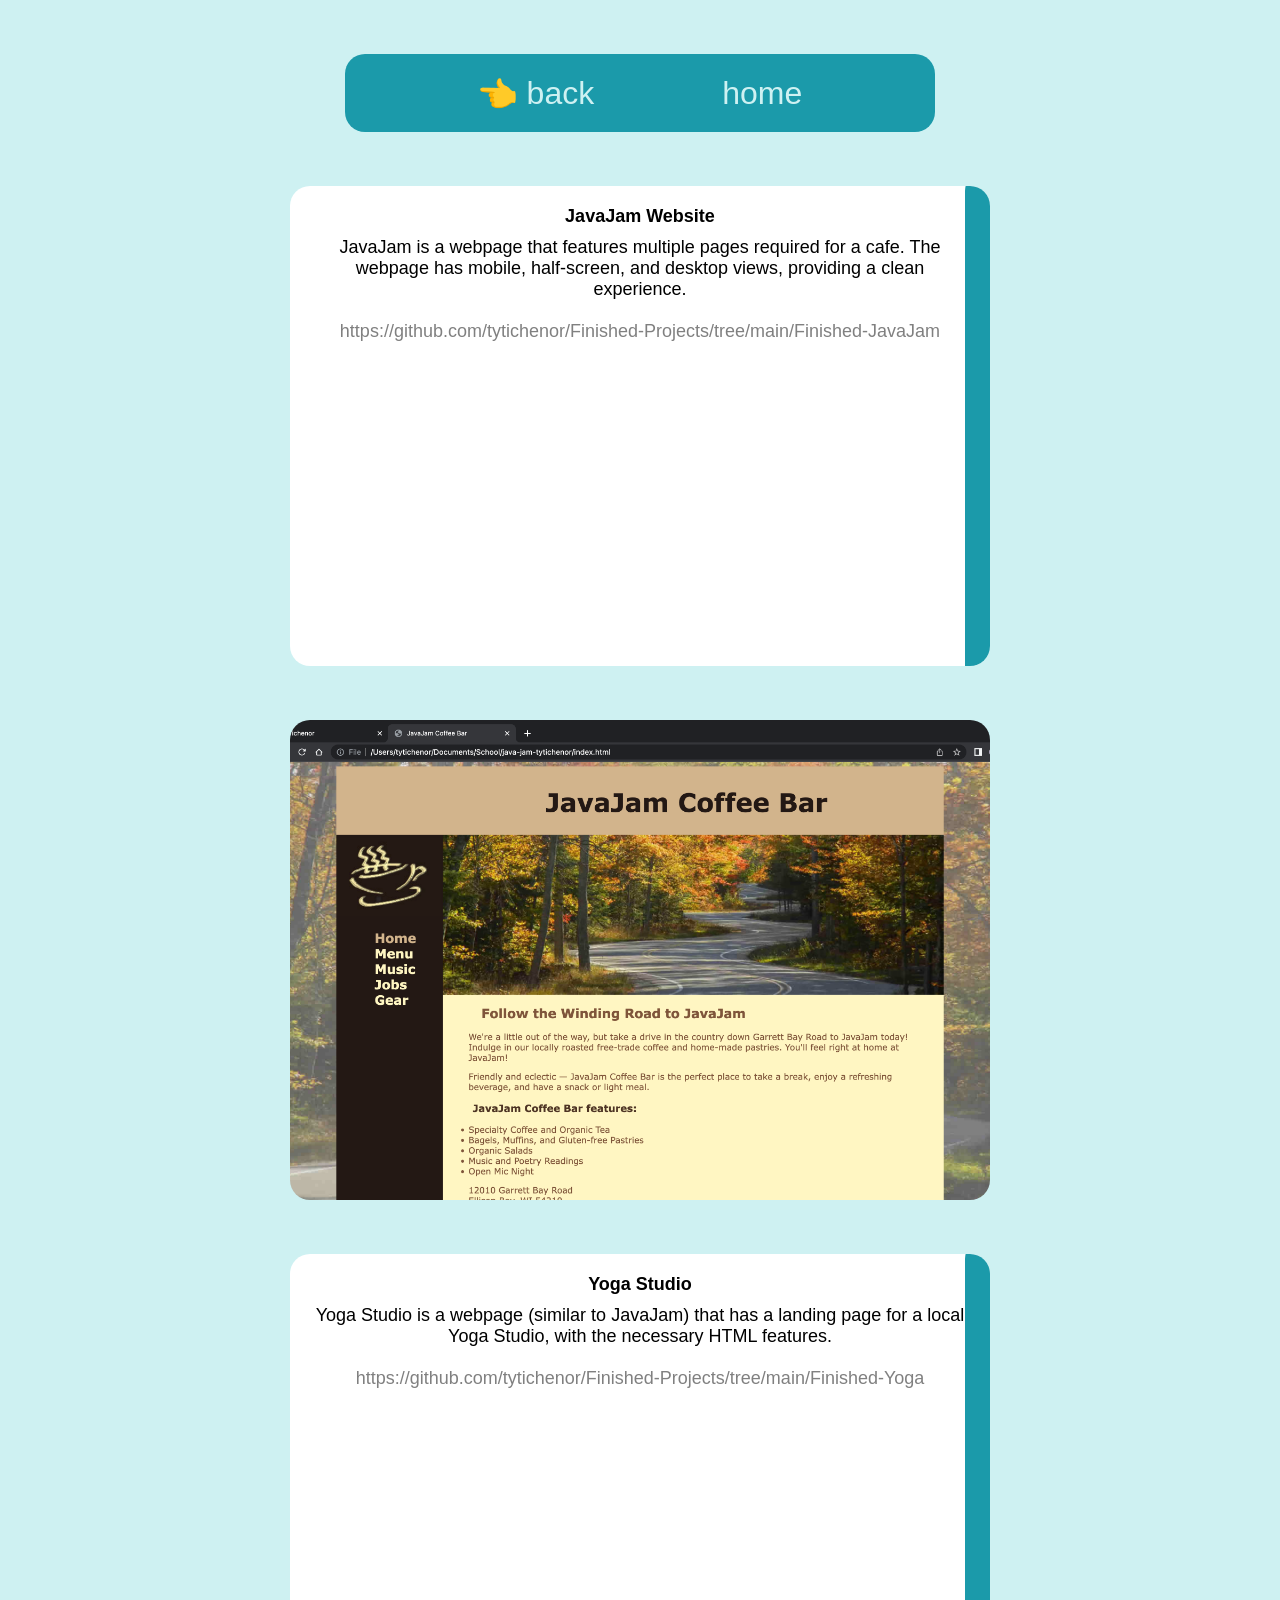
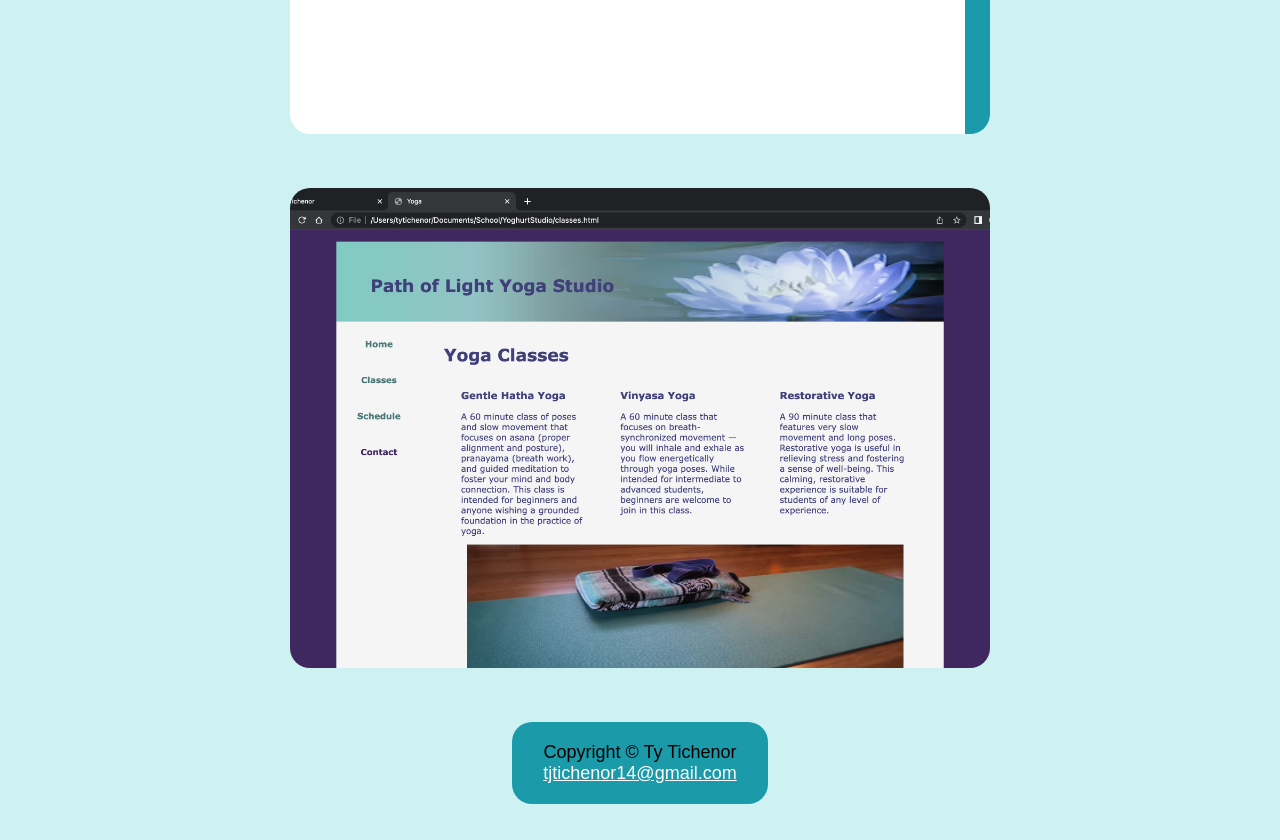
==== HTMLCSS/scportfolio-23/project-html.html @ f35fe65f "with files" ====
<!DOCTYPE html>
<html lang='en'>
    <head>
        <title>Ty Tichenor</title>
        <meta charset="utf-8">
        <link rel="stylesheet" href="portfolio.css">
        <meta name="viewport" content="width=device-width,initial-scale=1.0">
        <meta name="description" content="Ty Tichenor - Junior Computer Programmer - SICTC Evansville, IN - HTML Projects">
    </head>
    <body>
        <nav class="project-page-nav">
            <a href="projects.html"> 👈 back</a><a href="index.html">home</a>
        </nav>
        <main>
            <div class="row">
                <div class="card">
                    <h4>JavaJam Website</h4>
                    <p>JavaJam is a webpage that features multiple pages required for a cafe. The webpage has mobile, half-screen, and desktop views, providing a clean experience. <br> 
                    <br><a class="out-link-github" href="https://github.com/tytichenor/Finished-Projects/tree/main/Finished-JavaJam">https://github.com/tytichenor/Finished-Projects/tree/main/Finished-JavaJam</a></p>
                </div>
                <div class="card-preview-img-JavaJam">
                </div>
            </div>
            <div class="row">
                <div class="card">
                    <h4>Yoga Studio</h4>
                    <p>Yoga Studio is a webpage (similar to JavaJam) that has a landing page for a local Yoga Studio, with the necessary HTML features.<br> 
                    <br><a class="out-link-github" href="https://github.com/tytichenor/Finished-Projects/tree/main/Finished-Yoga">https://github.com/tytichenor/Finished-Projects/tree/main/Finished-Yoga</a></p>
                </div>
            </div>
            <div class="card-preview-img-Yoga">
            </div>
        </main>
        <footer class="project-page-footer">
            Copyright &copy; Ty Tichenor <br>
            <a href="mailto:tjtichenor14@gmail.com">tjtichenor14@gmail.com</a>
        </footer>
    </body>
</html>
---- HTMLCSS/scportfolio-23/portfolio.css ----
header{
    margin-top: 1em;
    padding-bottom: .75em;
}

body{
    background-color: #cef1f2;
    color: black;
    font-family: 'Open Sans', sans-serif;
    font-size: large;
    text-align: center;
    display: grid;
    place-items: center;
}

nav{
        position: relative;
        width: 40%;
        padding: 20px 20px 20px;
        border-radius: 1.25rem;
        background: #1b9aaa;
        text-align: center;
        
}

nav a{
    text-decoration: none;
    background-color: #1b9aaa;
    color: #cef1f2;
    margin: 2em;
    font-size: xx-large;
}

nav a:hover{
    color: white;
}

footer{
    color: black;
    position: relative;
    width: 20%;
    padding: 20px 20px 20px;
    border-radius: 1.25rem;
    background-color: #1b9aaa; 
    text-align: center;
    margin-bottom: 2em;
}

footer a{
    text-decoration: underline;
    color: white;
}

ul{
    color: #cef1f2;
}

a{
    text-decoration: none;
    color: black;
}

a:hover{
    text-decoration: none;
    color: white;    
}

.ty-logo{
    padding-bottom: 15em;
    background-image: url("content/ty-logo.png");
    background-size:contain;
    background-repeat: no-repeat;
    width: 50%;
    height: 25%;
}

.parent-projects-choice{
    margin: 0rem;
    padding: 1rem 1rem;
    text-align: center;
    padding-bottom: 10em;
    display: flex;
    padding-top: 5em;
}

.child-projects-choice{
    margin-left: 4em;
    margin-right: 4em;
    color:#70C1B3;
    display: inline-block;
    background-image: url("content/project-card-gradient.png");
    background-size: cover;
    border-radius: 1.25rem;
    padding: 4em 4rem;
    vertical-align: middle;
}

.home-left{
    float: left;
    width: 50%;
    padding-top: 6.5em;
    padding-bottom: 2em;
    padding-right: 14em;
}

.home-right{
    float: right;
    width: 50%;
    padding-top: 4em;
    padding-bottom: 2em;
}

.project-page-footer{
    background-color: #1b9aaa;
    color: black;
    margin-bottom: 2em;
}

.project-page-nav{
    margin-top: 3em;
    margin-bottom: 3em;
    width:46.125%
}


/* ALL BELOW IS FOR PYTHON PROJ PAGE CARD https://codepen.io/NikhilBobade/pen/oNZmRpa*/
* {
  padding: 0;
  margin: 0;
  box-sizing: border-box;
}

.card {
    border-radius: 1.25rem;
    filter: drop-shadow(0 5px 10px 0 #ffffff);
    width: 700px;
    height: 480px;
    background-color: white;
    color: black;
    padding: 20px;
    position: relative;
    z-index: 0;
    overflow: hidden;
    transition: 0.6s ease-in;
    margin-bottom: 3em;
  }
  
  .card::before {
    content: "";
    position: absolute;
    z-index: -1;
    top: -15px;
    right: -15px;
    background: #1b9aaa;
    height:520px;
    width: 40px;
    border-radius: 32px;
    transform: scale(1);
    transform-origin: 50% 50%;
    transition: transform 0.25s ease-out;
  }
  
  .card:hover::before{
      transition-delay:0.2s ;
  
    transform: scale(40);
  }
  
  .card:hover{
      color: #ffffff;
  
  }
  
  .card p{
      padding: 10px 0;
  }

  .out-link-github{
    color: gray;
}

/* below is all the different pics for projects */
.card-preview-img{
    border-radius: 1.25rem;
    width: 700px;
    height: 480px;
    background-image: url(content/code-test-img.jpeg);
    background-position: center;
    background-size: cover;
    padding: 20px;
    position: relative;
    z-index: 0;
    overflow: hidden;
    transition: 0.6s ease-in;
    margin-bottom: 3em;
}

.card-preview-img-JavaJam{
    border-radius: 1.25rem;
    width: 700px;
    height: 480px;
    background-image: url(content/proj-JavaJam.png);
    background-position: center;
    background-size: cover;
    padding: 20px;
    position: relative;
    z-index: 0;
    overflow: hidden;
    transition: 0.6s ease-in;
    margin-bottom: 3em;
}

.card-preview-img-Vending{
    border-radius: 1.25rem;
    width: 700px;
    height: 480px;
    background-image: url(content/proj-Vending.png);
    background-position: center;
    background-size: cover;
    padding: 20px;
    position: relative;
    z-index: 0;
    overflow: hidden;
    transition: 0.6s ease-in;
    margin-bottom: 3em;
}

.card-preview-img-Intersection{
    border-radius: 1.25rem;
    width: 700px;
    height: 480px;
    background-image: url(content/proj-Intersection.png);
    background-position: center;
    background-size: cover;
    padding: 20px;
    position: relative;
    z-index: 0;
    overflow: hidden;
    transition: 0.6s ease-in;
    margin-bottom: 3em;
}

.card-preview-img-Krusty{
    border-radius: 1.25rem;
    width: 700px;
    height: 480px;
    background-image: url(content/proj-Krusty.png);
    background-position: center;
    background-size: cover;
    padding: 20px;
    position: relative;
    z-index: 0;
    overflow: hidden;
    transition: 0.6s ease-in;
    margin-bottom: 3em;
}

.card-preview-img-Yoga{
    border-radius: 1.25rem;
    width: 700px;
    height: 480px;
    background-image: url(content/proj-Yoga.png);
    background-position: center;
    background-size: cover;
    padding: 20px;
    position: relative;
    z-index: 0;
    overflow: hidden;
    transition: 0.6s ease-in;
    margin-bottom: 3em;
}

/* home card for red to cover the card */
.home-card{
    font-size: x-large;
    margin-left: 4em;
    margin-right: 4em;
    color: #1b9aaa;
    background-color: white;
    border-radius: 1.25rem;
    padding: 20px;
    filter: drop-shadow(0 5px 10px 0 #ffffff);
    position: relative;
    z-index: 0;
    overflow: hidden;
    transition: 0.6s ease-in;
    margin-bottom: 3em;
    width: 500px;
    height: 480px;
    text-align: left;
}
  
  .home-card::before {
    content: "";
    position: absolute;
    z-index: -1;
    top: -15px;
    right: -15px;
    background: #1b9aaa;
    height:600px;
    width: 30px;
    border-radius: 32px;
    transform: scale(1);
    transform-origin: 50% 50%;
    transition: transform 0.25s ease-out;
  }
  
  .home-card:hover::before{
      transition-delay:0.2s ;
  
    transform: scale(40);
  }
  
  .home-card:hover{
      color: #ffffff;
  
  }
  
  .home-card p{
      padding: 10px 0;
  }

.home-card-preview{
    border-radius: 1.25rem;
    width: 700px;
    height: 480px;
    background-image: url(content/code-test-img.jpeg);
    background-position: center;
    background-size: cover;
    padding: 20px;
    position: relative;
    z-index: 0;
    overflow: hidden;
    transition: 0.6s ease-in;
    margin-bottom: 3em;
}

.trinket{
    padding-bottom: 3em;
}

.form-home{
    margin-bottom: 3em;
}

.form-home h1{
    color: #1b9aaa;
}

table{
    border-radius: .75em;
    background-color:#cef1f2;
    margin-left: 11em;
    padding: 1em;
}

tr{
    color: black;
}



/* mobile */
@media (max-width:600px){
    body{
        background-color: #cef1f2;
        color: black;
        font-family: 'Open Sans', sans-serif;
        font-size: large;
        text-align: center;
        display:inline-flexbox;
        place-items: center;
    }

    .home-left{
        width: 100%;
        padding-top: 4.5em;
        padding-bottom: 2em;
        padding-right: 0em;
    }
    
    .home-right{
        width: 100%;
        padding-top: 2em;
        padding-bottom: 2em;
    }

    .ty-logo{
        padding-bottom: 7em;
        background-image: url("content/ty-logo.png");
        background-size:cover;
        width: 90%;
        background-repeat: no-repeat;
        margin-bottom: 2em;
    }

    footer{
        position: relative;
        width: 50%;
        padding: 20px 20px 20px;
        border-radius: 1.25rem;
        background-color: #1b9aaa; 
        text-align: center;
        margin-bottom: 2em;
    }

    .home-card{
        font-size: large;
        width: 350px;
        height: 330px;
    }

    nav{
        width: 70%;
    }

    nav a{
        font-size: x-large;
        margin-right: 1.5em;
    }

    .parent-projects-choice{
        text-align: center;
        padding-bottom: 10em;
        display:contents;
    }

    .child-projects-choice{
        margin-left: 3em;
        margin-right: 3em;
        margin-top: 2em;
        margin-bottom: 2em;
        border-radius: 1.25rem;
        padding: 4em 4rem;
    }

    .project-page-nav{
        width: 80%;
    }

    .card {
        width: 400px;
        height: 280px;
    }

    .card-preview-img{
        width: 400px;
        height: 280px;
    }

    .card-preview-img-JavaJam{
        width: 400px;
        height: 280px;
    }

    .card-preview-img-Vending{
        width: 400px;
        height: 280px;
    }

    .card-preview-img-Intersection{
        width: 400px;
        height: 280px;
    }

    .card-preview-img-Krusty{
        width: 400px;
        height: 280px;
    }

    .card-preview-img-Yoga{
        width: 400px;
        height: 280px;
    }

    .card::before {
        height:520px;
        width: 30px;
      }

      .project-page-footer{
        color: black;
        font-size: medium;
    }

    .trinket{
        padding-bottom: 5em;
        width: 100%;
        height: 50%;
    }

    table{
        margin-left: 3em;
    }
    
}

/* dark #1b9aaa    light #cef1f2  */
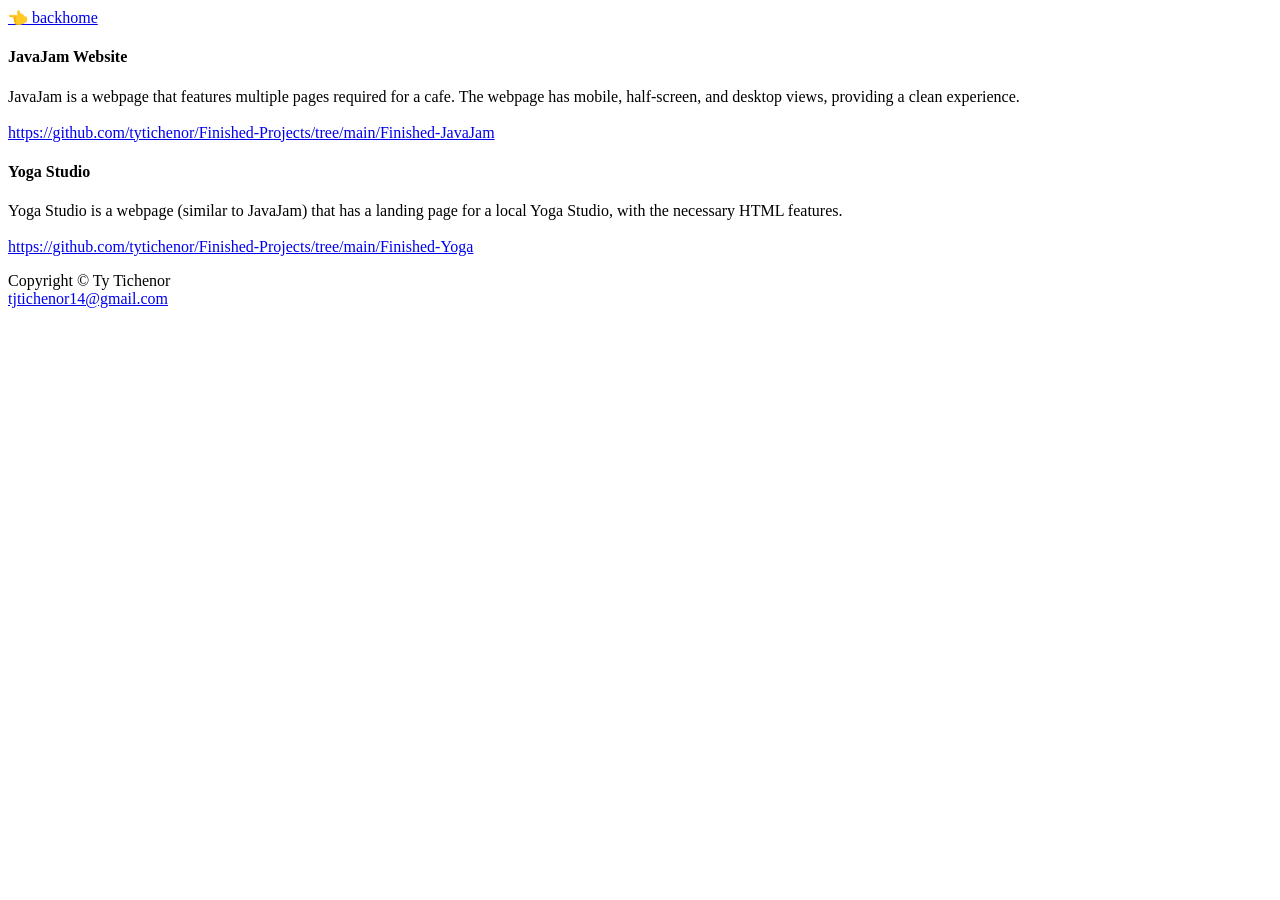
==== commit e940d8bf: "restart" ====
--- a/HTMLCSS/scportfolio-23/project-html.html
+++ b/HTMLCSS/scportfolio-23/project-html.html
@@ -1,39 +1,39 @@
-<!DOCTYPE html>
-<html lang='en'>
-    <head>
-        <title>Ty Tichenor</title>
-        <meta charset="utf-8">
-        <link rel="stylesheet" href="portfolio.css">
-        <meta name="viewport" content="width=device-width,initial-scale=1.0">
-        <meta name="description" content="Ty Tichenor - Junior Computer Programmer - SICTC Evansville, IN - HTML Projects">
-    </head>
-    <body>
-        <nav class="project-page-nav">
-            <a href="projects.html"> 👈 back</a><a href="index.html">home</a>
-        </nav>
-        <main>
-            <div class="row">
-                <div class="card">
-                    <h4>JavaJam Website</h4>
-                    <p>JavaJam is a webpage that features multiple pages required for a cafe. The webpage has mobile, half-screen, and desktop views, providing a clean experience. <br> 
-                    <br><a class="out-link-github" href="https://github.com/tytichenor/Finished-Projects/tree/main/Finished-JavaJam">https://github.com/tytichenor/Finished-Projects/tree/main/Finished-JavaJam</a></p>
-                </div>
-                <div class="card-preview-img-JavaJam">
-                </div>
-            </div>
-            <div class="row">
-                <div class="card">
-                    <h4>Yoga Studio</h4>
-                    <p>Yoga Studio is a webpage (similar to JavaJam) that has a landing page for a local Yoga Studio, with the necessary HTML features.<br> 
-                    <br><a class="out-link-github" href="https://github.com/tytichenor/Finished-Projects/tree/main/Finished-Yoga">https://github.com/tytichenor/Finished-Projects/tree/main/Finished-Yoga</a></p>
-                </div>
-            </div>
-            <div class="card-preview-img-Yoga">
-            </div>
-        </main>
-        <footer class="project-page-footer">
-            Copyright &copy; Ty Tichenor <br>
-            <a href="mailto:tjtichenor14@gmail.com">tjtichenor14@gmail.com</a>
-        </footer>
-    </body>
-</html>
+<!DOCTYPE html>
+<html lang='en'>
+    <head>
+        <title>Ty Tichenor</title>
+        <meta charset="utf-8">
+        <link rel="stylesheet" href="portfolio.css">
+        <meta name="viewport" content="width=device-width,initial-scale=1.0">
+        <meta name="description" content="Ty Tichenor - Junior Computer Programmer - SICTC Evansville, IN - HTML Projects">
+    </head>
+    <body>
+        <nav class="project-page-nav">
+            <a href="projects.html"> 👈 back</a><a href="index.html">home</a>
+        </nav>
+        <main>
+            <div class="row">
+                <div class="card">
+                    <h4>JavaJam Website</h4>
+                    <p>JavaJam is a webpage that features multiple pages required for a cafe. The webpage has mobile, half-screen, and desktop views, providing a clean experience. <br> 
+                    <br><a class="out-link-github" href="https://github.com/tytichenor/Finished-Projects/tree/main/Finished-JavaJam">https://github.com/tytichenor/Finished-Projects/tree/main/Finished-JavaJam</a></p>
+                </div>
+                <div class="card-preview-img-JavaJam">
+                </div>
+            </div>
+            <div class="row">
+                <div class="card">
+                    <h4>Yoga Studio</h4>
+                    <p>Yoga Studio is a webpage (similar to JavaJam) that has a landing page for a local Yoga Studio, with the necessary HTML features.<br> 
+                    <br><a class="out-link-github" href="https://github.com/tytichenor/Finished-Projects/tree/main/Finished-Yoga">https://github.com/tytichenor/Finished-Projects/tree/main/Finished-Yoga</a></p>
+                </div>
+            </div>
+            <div class="card-preview-img-Yoga">
+            </div>
+        </main>
+        <footer class="project-page-footer">
+            Copyright &copy; Ty Tichenor <br>
+            <a href="mailto:tjtichenor14@gmail.com">tjtichenor14@gmail.com</a>
+        </footer>
+    </body>
+</html>
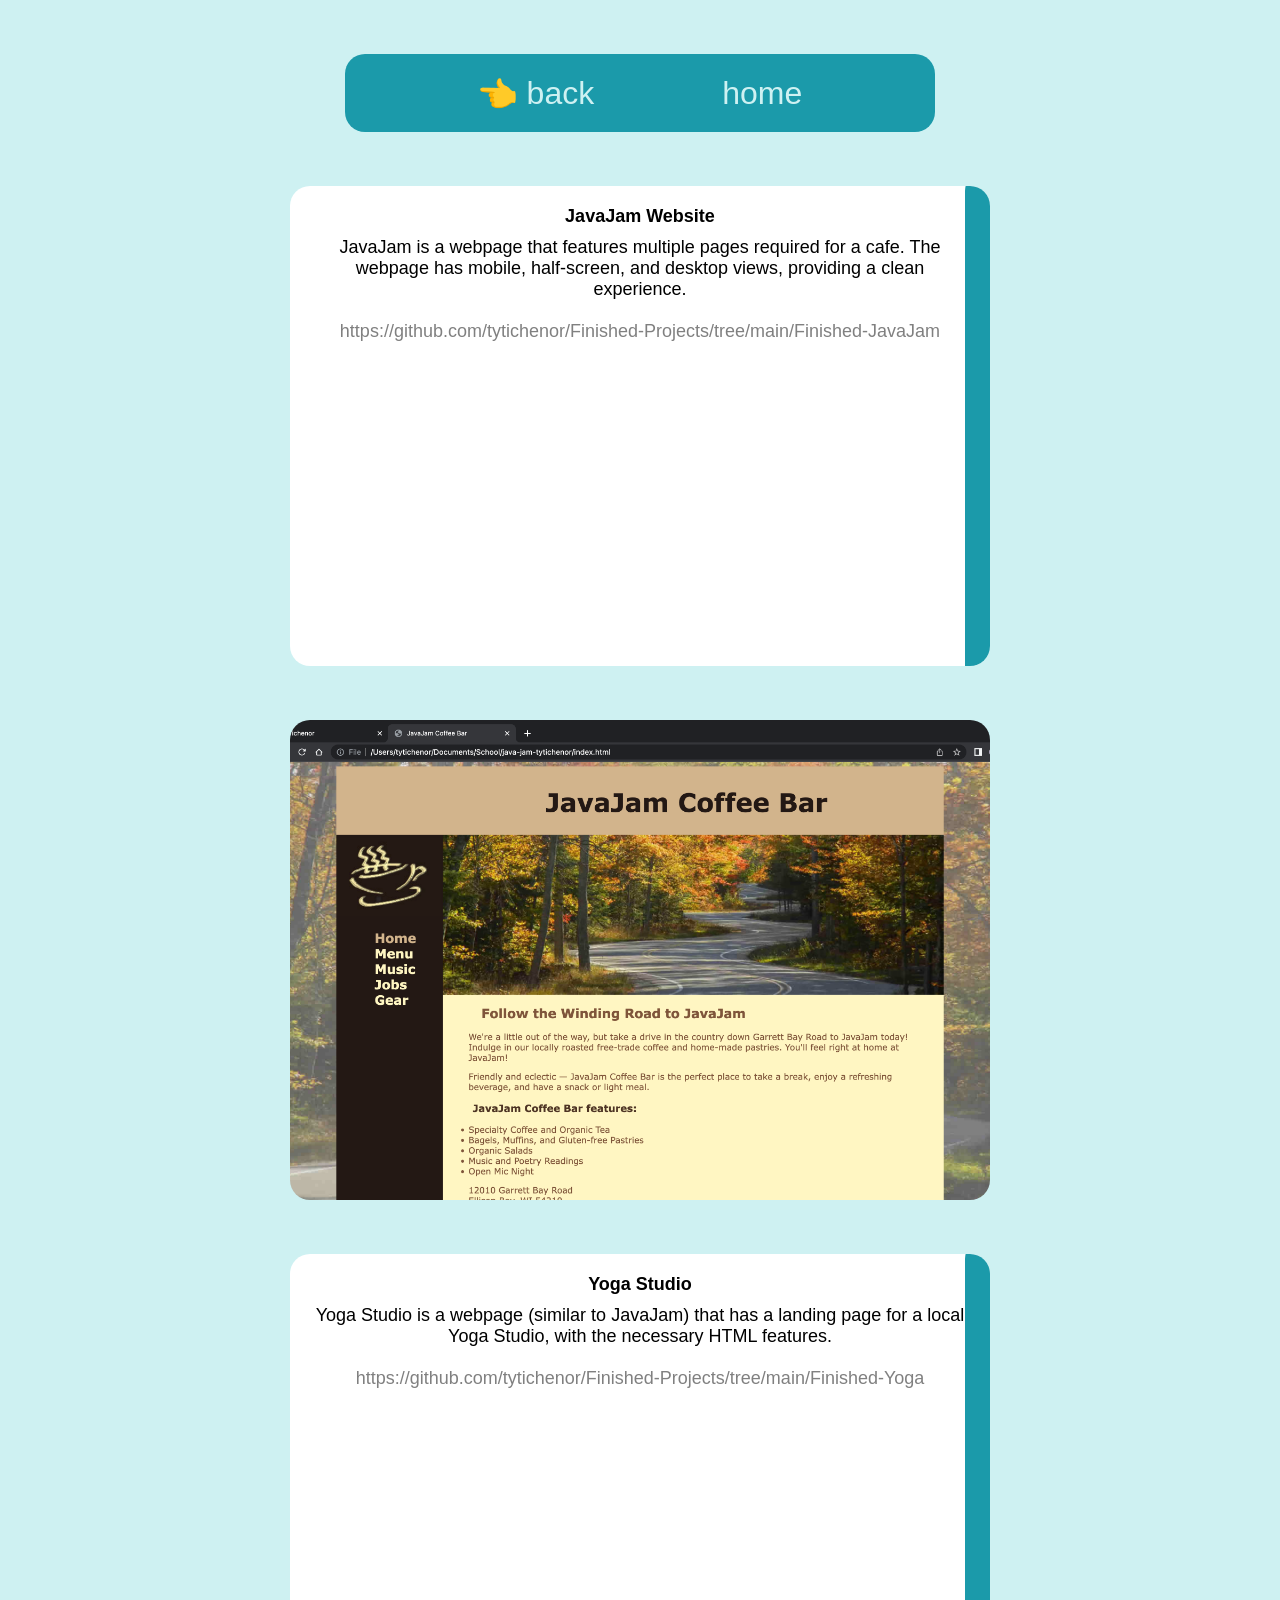
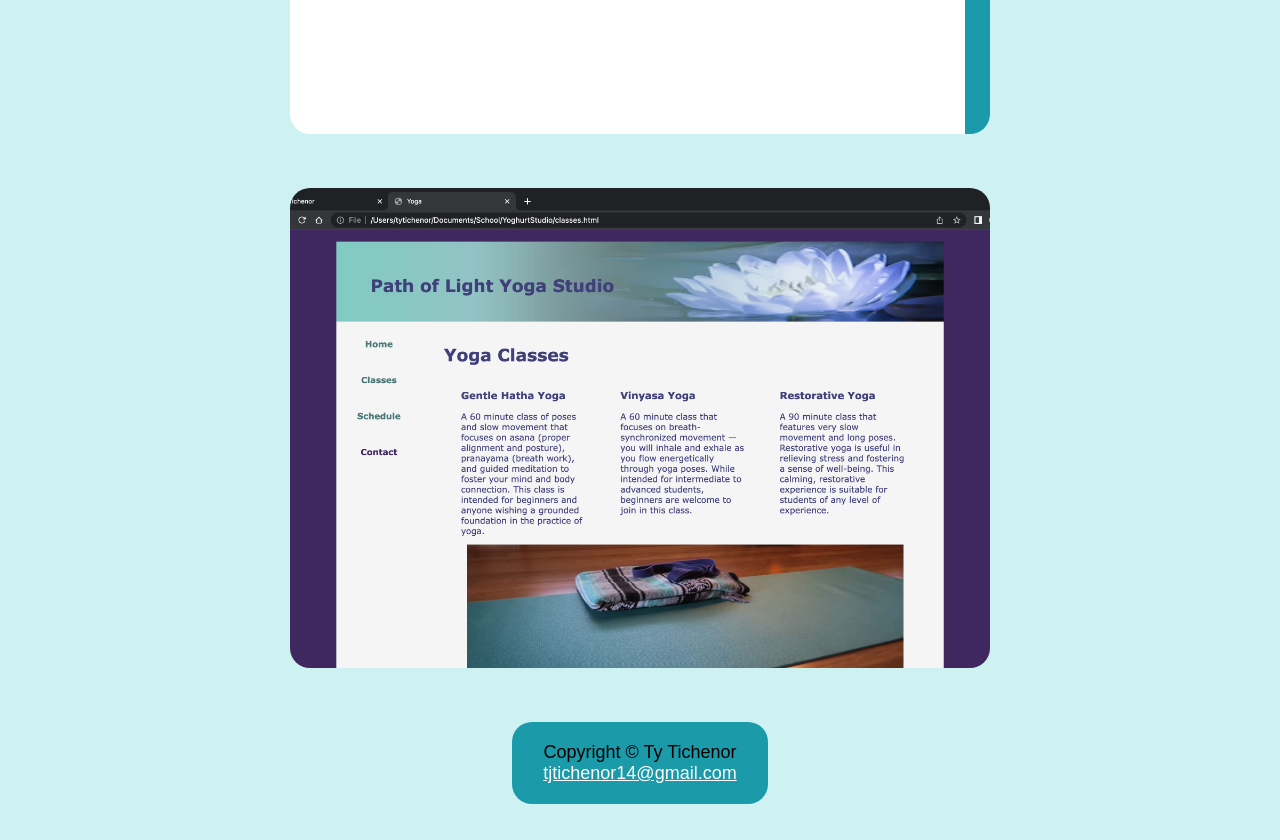
==== commit 085064c6: "fix portfolio" ====
--- a/HTMLCSS/scportfolio-23/project-html.html
+++ b/HTMLCSS/scportfolio-23/project-html.html
@@ -1,39 +1,39 @@
-<!DOCTYPE html>
-<html lang='en'>
-    <head>
-        <title>Ty Tichenor</title>
-        <meta charset="utf-8">
-        <link rel="stylesheet" href="portfolio.css">
-        <meta name="viewport" content="width=device-width,initial-scale=1.0">
-        <meta name="description" content="Ty Tichenor - Junior Computer Programmer - SICTC Evansville, IN - HTML Projects">
-    </head>
-    <body>
-        <nav class="project-page-nav">
-            <a href="projects.html"> 👈 back</a><a href="index.html">home</a>
-        </nav>
-        <main>
-            <div class="row">
-                <div class="card">
-                    <h4>JavaJam Website</h4>
-                    <p>JavaJam is a webpage that features multiple pages required for a cafe. The webpage has mobile, half-screen, and desktop views, providing a clean experience. <br> 
-                    <br><a class="out-link-github" href="https://github.com/tytichenor/Finished-Projects/tree/main/Finished-JavaJam">https://github.com/tytichenor/Finished-Projects/tree/main/Finished-JavaJam</a></p>
-                </div>
-                <div class="card-preview-img-JavaJam">
-                </div>
-            </div>
-            <div class="row">
-                <div class="card">
-                    <h4>Yoga Studio</h4>
-                    <p>Yoga Studio is a webpage (similar to JavaJam) that has a landing page for a local Yoga Studio, with the necessary HTML features.<br> 
-                    <br><a class="out-link-github" href="https://github.com/tytichenor/Finished-Projects/tree/main/Finished-Yoga">https://github.com/tytichenor/Finished-Projects/tree/main/Finished-Yoga</a></p>
-                </div>
-            </div>
-            <div class="card-preview-img-Yoga">
-            </div>
-        </main>
-        <footer class="project-page-footer">
-            Copyright &copy; Ty Tichenor <br>
-            <a href="mailto:tjtichenor14@gmail.com">tjtichenor14@gmail.com</a>
-        </footer>
-    </body>
-</html>
+<!DOCTYPE html>
+<html lang='en'>
+    <head>
+        <title>Ty Tichenor</title>
+        <meta charset="utf-8">
+        <link rel="stylesheet" href="portfolio.css">
+        <meta name="viewport" content="width=device-width,initial-scale=1.0">
+        <meta name="description" content="Ty Tichenor - Junior Computer Programmer - SICTC Evansville, IN - HTML Projects">
+    </head>
+    <body>
+        <nav class="project-page-nav">
+            <a href="projects.html"> 👈 back</a><a href="index.html">home</a>
+        </nav>
+        <main>
+            <div class="row">
+                <div class="card">
+                    <h4>JavaJam Website</h4>
+                    <p>JavaJam is a webpage that features multiple pages required for a cafe. The webpage has mobile, half-screen, and desktop views, providing a clean experience. <br> 
+                    <br><a class="out-link-github" href="https://github.com/tytichenor/Finished-Projects/tree/main/Finished-JavaJam">https://github.com/tytichenor/Finished-Projects/tree/main/Finished-JavaJam</a></p>
+                </div>
+                <div class="card-preview-img-JavaJam">
+                </div>
+            </div>
+            <div class="row">
+                <div class="card">
+                    <h4>Yoga Studio</h4>
+                    <p>Yoga Studio is a webpage (similar to JavaJam) that has a landing page for a local Yoga Studio, with the necessary HTML features.<br> 
+                    <br><a class="out-link-github" href="https://github.com/tytichenor/Finished-Projects/tree/main/Finished-Yoga">https://github.com/tytichenor/Finished-Projects/tree/main/Finished-Yoga</a></p>
+                </div>
+            </div>
+            <div class="card-preview-img-Yoga">
+            </div>
+        </main>
+        <footer class="project-page-footer">
+            Copyright &copy; Ty Tichenor <br>
+            <a href="mailto:tjtichenor14@gmail.com">tjtichenor14@gmail.com</a>
+        </footer>
+    </body>
+</html>
--- a/HTMLCSS/scportfolio-23/portfolio.css
+++ b/HTMLCSS/scportfolio-23/portfolio.css
@@ -0,0 +1,502 @@
+header{
+    margin-top: 1em;
+    padding-bottom: .75em;
+}
+
+body{
+    background-color: #cef1f2;
+    color: black;
+    font-family: 'Open Sans', sans-serif;
+    font-size: large;
+    text-align: center;
+    display: grid;
+    place-items: center;
+}
+
+nav{
+        position: relative;
+        width: 40%;
+        padding: 20px 20px 20px;
+        border-radius: 1.25rem;
+        background: #1b9aaa;
+        text-align: center;
+        
+}
+
+nav a{
+    text-decoration: none;
+    background-color: #1b9aaa;
+    color: #cef1f2;
+    margin: 2em;
+    font-size: xx-large;
+}
+
+nav a:hover{
+    color: white;
+}
+
+footer{
+    color: black;
+    position: relative;
+    width: 20%;
+    padding: 20px 20px 20px;
+    border-radius: 1.25rem;
+    background-color: #1b9aaa; 
+    text-align: center;
+    margin-bottom: 2em;
+}
+
+footer a{
+    text-decoration: underline;
+    color: white;
+}
+
+ul{
+    color: #cef1f2;
+}
+
+a{
+    text-decoration: none;
+    color: black;
+}
+
+a:hover{
+    text-decoration: none;
+    color: white;    
+}
+
+.ty-logo{
+    padding-bottom: 15em;
+    background-image: url("content/ty-logo.png");
+    background-size:contain;
+    background-repeat: no-repeat;
+    width: 50%;
+    height: 25%;
+}
+
+.parent-projects-choice{
+    margin: 0rem;
+    padding: 1rem 1rem;
+    text-align: center;
+    padding-bottom: 10em;
+    display: flex;
+    padding-top: 5em;
+}
+
+.child-projects-choice{
+    margin-left: 4em;
+    margin-right: 4em;
+    color:#70C1B3;
+    display: inline-block;
+    background-image: url("content/project-card-gradient.png");
+    background-size: cover;
+    border-radius: 1.25rem;
+    padding: 4em 4rem;
+    vertical-align: middle;
+}
+
+.home-left{
+    float: left;
+    width: 50%;
+    padding-top: 6.5em;
+    padding-bottom: 2em;
+    padding-right: 14em;
+}
+
+.home-right{
+    float: right;
+    width: 50%;
+    padding-top: 4em;
+    padding-bottom: 2em;
+}
+
+.project-page-footer{
+    background-color: #1b9aaa;
+    color: black;
+    margin-bottom: 2em;
+}
+
+.project-page-nav{
+    margin-top: 3em;
+    margin-bottom: 3em;
+    width:46.125%
+}
+
+
+/* ALL BELOW IS FOR PYTHON PROJ PAGE CARD https://codepen.io/NikhilBobade/pen/oNZmRpa*/
+* {
+  padding: 0;
+  margin: 0;
+  box-sizing: border-box;
+}
+
+.card {
+    border-radius: 1.25rem;
+    filter: drop-shadow(0 5px 10px 0 #ffffff);
+    width: 700px;
+    height: 480px;
+    background-color: white;
+    color: black;
+    padding: 20px;
+    position: relative;
+    z-index: 0;
+    overflow: hidden;
+    transition: 0.6s ease-in;
+    margin-bottom: 3em;
+  }
+  
+  .card::before {
+    content: "";
+    position: absolute;
+    z-index: -1;
+    top: -15px;
+    right: -15px;
+    background: #1b9aaa;
+    height:520px;
+    width: 40px;
+    border-radius: 32px;
+    transform: scale(1);
+    transform-origin: 50% 50%;
+    transition: transform 0.25s ease-out;
+  }
+  
+  .card:hover::before{
+      transition-delay:0.2s ;
+  
+    transform: scale(40);
+  }
+  
+  .card:hover{
+      color: #ffffff;
+  
+  }
+  
+  .card p{
+      padding: 10px 0;
+  }
+
+  .out-link-github{
+    color: gray;
+}
+
+/* below is all the different pics for projects */
+.card-preview-img{
+    border-radius: 1.25rem;
+    width: 700px;
+    height: 480px;
+    background-image: url(content/code-test-img.jpeg);
+    background-position: center;
+    background-size: cover;
+    padding: 20px;
+    position: relative;
+    z-index: 0;
+    overflow: hidden;
+    transition: 0.6s ease-in;
+    margin-bottom: 3em;
+}
+
+.card-preview-img-JavaJam{
+    border-radius: 1.25rem;
+    width: 700px;
+    height: 480px;
+    background-image: url(content/proj-JavaJam.png);
+    background-position: center;
+    background-size: cover;
+    padding: 20px;
+    position: relative;
+    z-index: 0;
+    overflow: hidden;
+    transition: 0.6s ease-in;
+    margin-bottom: 3em;
+}
+
+.card-preview-img-Vending{
+    border-radius: 1.25rem;
+    width: 700px;
+    height: 480px;
+    background-image: url(content/proj-Vending.png);
+    background-position: center;
+    background-size: cover;
+    padding: 20px;
+    position: relative;
+    z-index: 0;
+    overflow: hidden;
+    transition: 0.6s ease-in;
+    margin-bottom: 3em;
+}
+
+.card-preview-img-Intersection{
+    border-radius: 1.25rem;
+    width: 700px;
+    height: 480px;
+    background-image: url(content/proj-Intersection.png);
+    background-position: center;
+    background-size: cover;
+    padding: 20px;
+    position: relative;
+    z-index: 0;
+    overflow: hidden;
+    transition: 0.6s ease-in;
+    margin-bottom: 3em;
+}
+
+.card-preview-img-Krusty{
+    border-radius: 1.25rem;
+    width: 700px;
+    height: 480px;
+    background-image: url(content/proj-Krusty.png);
+    background-position: center;
+    background-size: cover;
+    padding: 20px;
+    position: relative;
+    z-index: 0;
+    overflow: hidden;
+    transition: 0.6s ease-in;
+    margin-bottom: 3em;
+}
+
+.card-preview-img-Yoga{
+    border-radius: 1.25rem;
+    width: 700px;
+    height: 480px;
+    background-image: url(content/proj-Yoga.png);
+    background-position: center;
+    background-size: cover;
+    padding: 20px;
+    position: relative;
+    z-index: 0;
+    overflow: hidden;
+    transition: 0.6s ease-in;
+    margin-bottom: 3em;
+}
+
+/* home card for red to cover the card */
+.home-card{
+    font-size: x-large;
+    margin-left: 4em;
+    margin-right: 4em;
+    color: #1b9aaa;
+    background-color: white;
+    border-radius: 1.25rem;
+    padding: 20px;
+    filter: drop-shadow(0 5px 10px 0 #ffffff);
+    position: relative;
+    z-index: 0;
+    overflow: hidden;
+    transition: 0.6s ease-in;
+    margin-bottom: 3em;
+    width: 500px;
+    height: 480px;
+    text-align: left;
+}
+  
+  .home-card::before {
+    content: "";
+    position: absolute;
+    z-index: -1;
+    top: -15px;
+    right: -15px;
+    background: #1b9aaa;
+    height:600px;
+    width: 30px;
+    border-radius: 32px;
+    transform: scale(1);
+    transform-origin: 50% 50%;
+    transition: transform 0.25s ease-out;
+  }
+  
+  .home-card:hover::before{
+      transition-delay:0.2s ;
+  
+    transform: scale(40);
+  }
+  
+  .home-card:hover{
+      color: #ffffff;
+  
+  }
+  
+  .home-card p{
+      padding: 10px 0;
+  }
+
+.home-card-preview{
+    border-radius: 1.25rem;
+    width: 700px;
+    height: 480px;
+    background-image: url(content/code-test-img.jpeg);
+    background-position: center;
+    background-size: cover;
+    padding: 20px;
+    position: relative;
+    z-index: 0;
+    overflow: hidden;
+    transition: 0.6s ease-in;
+    margin-bottom: 3em;
+}
+
+.trinket{
+    padding-bottom: 3em;
+}
+
+.form-home{
+    margin-bottom: 3em;
+}
+
+.form-home h1{
+    color: #1b9aaa;
+}
+
+table{
+    border-radius: .75em;
+    background-color:#cef1f2;
+    margin-left: 11em;
+    padding: 1em;
+}
+
+tr{
+    color: black;
+}
+
+
+
+/* mobile */
+@media (max-width:600px){
+    body{
+        background-color: #cef1f2;
+        color: black;
+        font-family: 'Open Sans', sans-serif;
+        font-size: large;
+        text-align: center;
+        display:inline-flexbox;
+        place-items: center;
+    }
+
+    .home-left{
+        width: 100%;
+        padding-top: 4.5em;
+        padding-bottom: 2em;
+        padding-right: 0em;
+    }
+    
+    .home-right{
+        width: 100%;
+        padding-top: 2em;
+        padding-bottom: 2em;
+    }
+
+    .ty-logo{
+        padding-bottom: 7em;
+        background-image: url("content/ty-logo.png");
+        background-size:cover;
+        width: 90%;
+        background-repeat: no-repeat;
+        margin-bottom: 2em;
+    }
+
+    footer{
+        position: relative;
+        width: 50%;
+        padding: 20px 20px 20px;
+        border-radius: 1.25rem;
+        background-color: #1b9aaa; 
+        text-align: center;
+        margin-bottom: 2em;
+    }
+
+    .home-card{
+        font-size: large;
+        width: 350px;
+        height: 330px;
+    }
+
+    nav{
+        width: 70%;
+    }
+
+    nav a{
+        font-size: x-large;
+        margin-right: 1.5em;
+    }
+
+    .parent-projects-choice{
+        text-align: center;
+        padding-bottom: 10em;
+        display:contents;
+    }
+
+    .child-projects-choice{
+        margin-left: 3em;
+        margin-right: 3em;
+        margin-top: 2em;
+        margin-bottom: 2em;
+        border-radius: 1.25rem;
+        padding: 4em 4rem;
+    }
+
+    .project-page-nav{
+        width: 80%;
+    }
+
+    .card {
+        width: 400px;
+        height: 280px;
+    }
+
+    .card-preview-img{
+        width: 400px;
+        height: 280px;
+    }
+
+    .card-preview-img-JavaJam{
+        width: 400px;
+        height: 280px;
+    }
+
+    .card-preview-img-Vending{
+        width: 400px;
+        height: 280px;
+    }
+
+    .card-preview-img-Intersection{
+        width: 400px;
+        height: 280px;
+    }
+
+    .card-preview-img-Krusty{
+        width: 400px;
+        height: 280px;
+    }
+
+    .card-preview-img-Yoga{
+        width: 400px;
+        height: 280px;
+    }
+
+    .card::before {
+        height:520px;
+        width: 30px;
+      }
+
+      .project-page-footer{
+        color: black;
+        font-size: medium;
+    }
+
+    .trinket{
+        padding-bottom: 5em;
+        width: 100%;
+        height: 50%;
+    }
+
+    table{
+        margin-left: 3em;
+    }
+    
+}
+
+/* dark #1b9aaa    light #cef1f2  */
+
+
+
+
